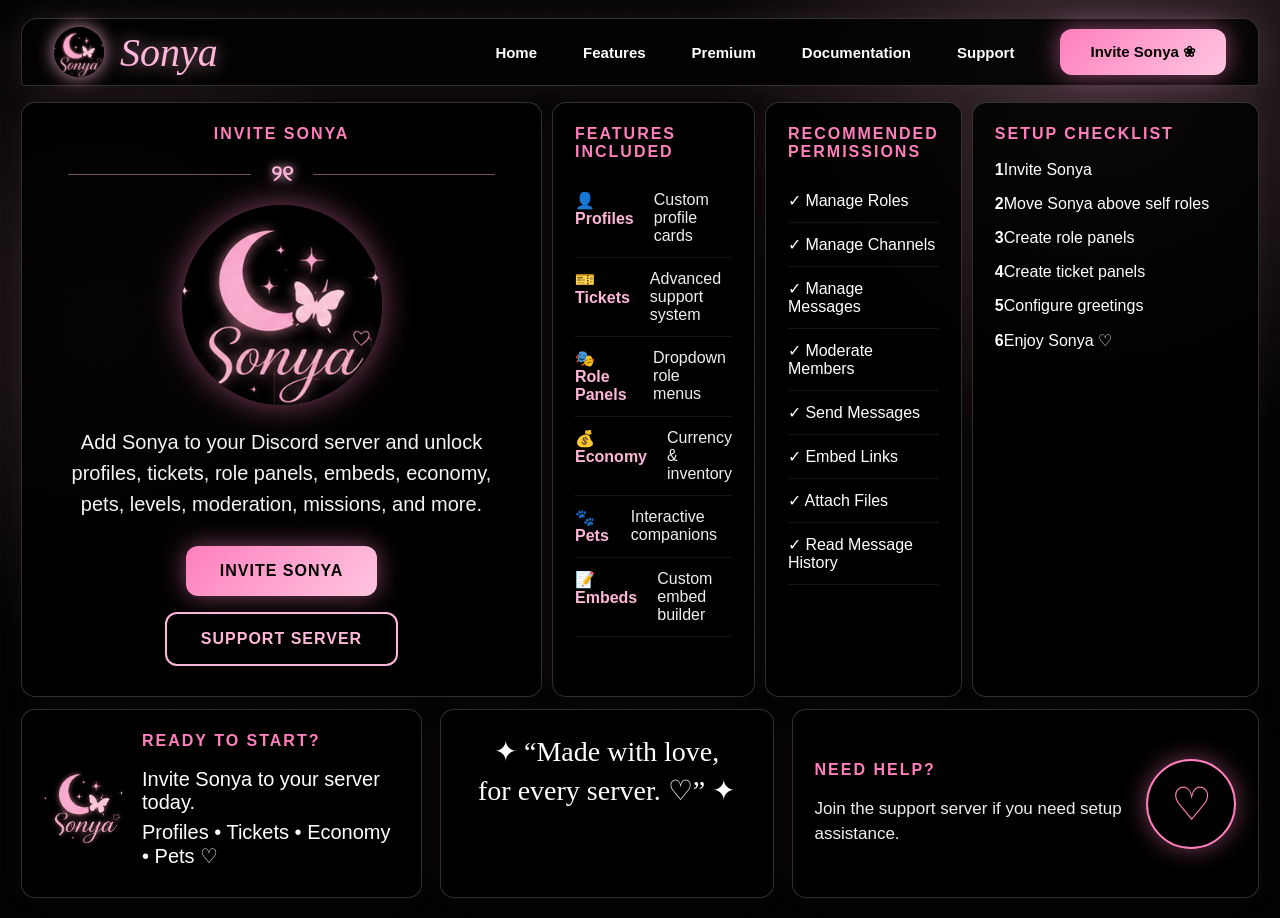
==== invite.html @ 4bfd0383 "Add files via upload" ====
<!DOCTYPE html>
<html lang="en">
<head>
    <meta charset="UTF-8">
    <meta name="viewport" content="width=device-width, initial-scale=1.0">
    <title>Invite Sonya</title>
    <link rel="stylesheet" href="style.css">
</head>
<body>

<div class="page">

    <nav class="navbar">
        <a class="brand" href="index.html">
            <img src="images/sonya-alt-logo.png" alt="Sonya">
            <span>Sonya</span>
        </a>

        <div class="nav-links">
            <a href="index.html">Home</a>
            <a href="features.html">Features</a>
            <a href="premium.html">Premium</a>
            <a href="docs.html">Documentation</a>
            <a href="support.html">Support</a>
            <a class="invite-nav active" href="invite.html">Invite Sonya ❀</a>
        </div>
    </nav>

    <main>

        <section class="top-grid">

            <article class="panel icon-panel">

                <h2>INVITE SONYA</h2>

                <div class="divider">
                    <span></span>
                    <b>୨୧</b>
                    <span></span>
                </div>

                <img src="images/sonya-alt-logo.png" alt="Sonya">

                <p class="tagline">
                    Add Sonya to your Discord server and unlock profiles,
                    tickets, role panels, embeds, economy, pets, levels,
                    moderation, missions, and more.
                </p>

                <div class="hero-actions">

                    <!-- REPLACE WITH YOUR REAL BOT INVITE -->
                    <a class="btn primary"
                       href="https://discord.com/oauth2/authorize?client_id=1516908555285041232&permissions=8&scope=bot%20applications.commands"
                       target="_blank">
                        Invite Sonya
                    </a>

                    <a class="btn outline"
                       href="https://discord.gg/r34JPPwkvG"
                       target="_blank">
                        Support Server
                  </a>

                </div>

            </article>

            <article class="panel">
                <h2>FEATURES INCLUDED</h2>

                <div class="command-list">
                    <p><b>👤 Profiles</b><span>Custom profile cards</span></p>
                    <p><b>🎫 Tickets</b><span>Advanced support system</span></p>
                    <p><b>🎭 Role Panels</b><span>Dropdown role menus</span></p>
                    <p><b>💰 Economy</b><span>Currency & inventory</span></p>
                    <p><b>🐾 Pets</b><span>Interactive companions</span></p>
                    <p><b>📝 Embeds</b><span>Custom embed builder</span></p>
                </div>

            </article>

            <article class="panel">
                <h2>RECOMMENDED PERMISSIONS</h2>

                <div class="command-list">
                    <p>✓ Manage Roles</p>
                    <p>✓ Manage Channels</p>
                    <p>✓ Manage Messages</p>
                    <p>✓ Moderate Members</p>
                    <p>✓ Send Messages</p>
                    <p>✓ Embed Links</p>
                    <p>✓ Attach Files</p>
                    <p>✓ Read Message History</p>
                </div>

            </article>

            <article class="panel">
                <h2>SETUP CHECKLIST</h2>

                <div class="setup-list">
                    <p><b>1</b><span>Invite Sonya</span></p>
                    <p><b>2</b><span>Move Sonya above self roles</span></p>
                    <p><b>3</b><span>Create role panels</span></p>
                    <p><b>4</b><span>Create ticket panels</span></p>
                    <p><b>5</b><span>Configure greetings</span></p>
                    <p><b>6</b><span>Enjoy Sonya ♡</span></p>
                </div>

            </article>

        </section>

        <section class="bottom-grid">

            <article class="mini-panel presence">

                <img src="images/sonya-alt-logo.png" alt="Sonya">

                <div>
                    <h3>READY TO START?</h3>
                    <p>Invite Sonya to your server today.</p>
                    <p class="playing">Profiles • Tickets • Economy • Pets ♡</p>
                </div>

            </article>

            <article class="mini-panel quote">
                ✦ “Made with love,<br>for every server. ♡” ✦
            </article>

            <article class="mini-panel note">

                <div>
                    <h3>NEED HELP?</h3>
                    <p>Join the support server if you need setup assistance.</p>
                </div>

                <div class="cat-face">♡</div>

            </article>

        </section>

    </main>

</div>

</body>
</html>
---- style.css ----
* {
    box-sizing: border-box;
}

:root {
    --pink: #ffb6d9;
    --pink2: #ffd6e8;
    --hot: #ff7fbd;
    --dark: #0f0f0f;
    --panel: rgba(0, 0, 0, 0.84);
    --line: rgba(255, 255, 255, 0.18);
}

html {
    scroll-behavior: smooth;
}

body {
    margin: 0;
    min-height: 100vh;
    background:
        radial-gradient(circle at 86% 8%, rgba(255, 182, 217, 0.22), transparent 28%),
        radial-gradient(circle at 8% 35%, rgba(255, 182, 217, 0.13), transparent 25%),
        #020202;
    color: white;
    font-family: Arial, Helvetica, sans-serif;
    overflow-x: hidden;
}

body::after {
    content: "";
    position: fixed;
    inset: 0;
    pointer-events: none;
    background-image:
        linear-gradient(rgba(255,255,255,0.018) 1px, transparent 1px),
        linear-gradient(90deg, rgba(255,255,255,0.018) 1px, transparent 1px);
    background-size: 42px 42px;
    opacity: 0.45;
    z-index: -1;
}

.page {
    width: min(1650px, calc(100% - 42px));
    margin: 18px auto 32px;
}

/* NAV */
.navbar {
    height: 68px;
    padding: 0 32px;
    background: rgba(3, 3, 3, 0.88);
    border: 1px solid var(--line);
    border-radius: 16px 16px 4px 4px;
    display: flex;
    align-items: center;
    justify-content: space-between;
    box-shadow: 0 0 38px rgba(255, 182, 217, 0.12);
}

.brand {
    display: flex;
    align-items: center;
    gap: 16px;
    text-decoration: none;
}

.brand img {
    width: 50px;
    height: 50px;
    border-radius: 999px;
    object-fit: cover;
    box-shadow: 0 0 18px rgba(255, 182, 217, 0.85);
}

.brand span {
    color: var(--pink);
    font-family: Georgia, serif;
    font-size: 40px;
    font-style: italic;
    text-shadow: 0 0 18px rgba(255, 182, 217, 0.7);
}

.nav-links {
    display: flex;
    align-items: center;
    gap: 46px;
}

.nav-links a {
    color: white;
    text-decoration: none;
    font-weight: 800;
    font-size: 15px;
    transition: 0.25s;
}

.nav-links a.active,
.nav-links a:hover {
    color: var(--pink);
    text-decoration: underline;
    text-underline-offset: 6px;
}

.invite-nav {
    color: black !important;
    background: linear-gradient(135deg, #ff7fbd, #ffc6e1);
    padding: 14px 30px;
    border-radius: 12px;
    text-decoration: none !important;
    box-shadow: 0 0 25px rgba(255, 127, 189, 0.55);
}

/* HERO */
.hero {
    position: relative;
    min-height: 360px;
    overflow: hidden;
    border: 1px solid var(--line);
    border-top: 0;
    border-radius: 4px 4px 18px 18px;
    background: #030303;
    display: grid;
    grid-template-columns: 45% 4% 51%;
    align-items: center;
    padding: 45px 60px;
}

.hero-left {
    position: relative;
    z-index: 2;
    text-align: center;
}

.hero-right {
    position: relative;
    z-index: 2;
    display: flex;
    justify-content: center;
    align-items: center;
}

.hero-right img {
    width: 720px;
    max-width: 100%;
    filter:
        drop-shadow(0 0 20px #ff8fc8)
        drop-shadow(0 0 45px rgba(255,182,217,.6));
}

.hero-divider {
    height: 280px;
    width: 1px;
    background: linear-gradient(transparent, #ff8fc8, transparent);
    margin: auto;
    position: relative;
}

.hero-divider span {
    position: absolute;
    top: 50%;
    left: -12px;
    color: #ffb6d9;
    background: #030303;
    padding: 4px;
}

.hero-decor {
    position: absolute;
    left: 35px;
    top: 50px;
    bottom: 50px;
    color: #ff8fc8;
    display: flex;
    flex-direction: column;
    justify-content: space-between;
    text-shadow: 0 0 15px #ff8fc8;
}

.tagline {
    margin: 18px auto;
    max-width: 420px;
    color: #f4f4f4;
    font-size: 20px;
    line-height: 1.55;
    text-align: center;
    display: block;
}

.icon-wrap {
    position: relative;
    width: 300px;
    height: 300px;
    margin: 0 auto;
}

.hero-icon {
    position: absolute;
    inset: 0;
    margin: auto;
    width: 280px;
    height: 280px;
    border-radius: 50%;
    object-fit: cover;
    border: 2px solid #ff8fc8;
    box-shadow:
        0 0 15px #ff8fc8,
        0 0 40px rgba(255,182,217,.8);
}

.label {
    margin: 12px 0 0;
    color: var(--pink);
    letter-spacing: 18px;
    font-size: 22px;
    font-weight: 900;
}

.divider {
    width: 475px;
    max-width: 90%;
    margin: 18px auto;
    display: flex;
    align-items: center;
    gap: 20px;
    color: var(--pink);
}

.divider span {
    height: 1px;
    flex: 1;
    background: rgba(255, 182, 217, 0.45);
}

.divider b {
    font-size: 22px;
    text-shadow: 0 0 10px var(--pink);
}

.heart {
    margin: 4px 0 8px;
    color: var(--hot);
    font-size: 26px;
    text-shadow: 0 0 15px var(--hot);
}

.hero-actions {
    margin-top: 6px;
}

.btn {
    display: inline-block;
    margin: 8px 12px;
    padding: 16px 34px;
    border-radius: 12px;
    text-transform: uppercase;
    letter-spacing: 1px;
    font-weight: 900;
    text-decoration: none;
    transition: 0.25s;
}

.btn:hover {
    transform: translateY(-3px);
}

.btn.primary {
    color: black;
    background: linear-gradient(135deg, #ff7fbd, #ffc5df);
    box-shadow: 0 0 25px rgba(255, 127, 189, 0.5);
}

.btn.outline {
    color: var(--pink);
    border: 2px solid var(--pink);
    background: rgba(0, 0, 0, 0.42);
}

/* PANELS */
main {
    margin-top: 16px;
}

.top-grid {
    display: grid;
    grid-template-columns: 1.05fr 1.05fr 0.75fr 1.6fr;
    gap: 10px;
}

.panel,
.mini-panel,
.stat-card,
.system-card,
.profile-card-demo {
    background: var(--panel);
    border: 1px solid var(--line);
    border-radius: 14px;
    padding: 22px;
    box-shadow: 0 0 25px rgba(255, 182, 217, 0.05);
}

.panel h2,
.mini-panel h3 {
    margin: 0 0 18px;
    color: var(--hot);
    letter-spacing: 2px;
    font-size: 16px;
}

.icon-panel,
.alt-panel {
    text-align: center;
}

.icon-panel img {
    width: 200px;
    height: 200px;
    max-width: 100%;
    border-radius: 50%;
    object-fit: cover;
    box-shadow: 0 0 32px rgba(255, 127, 189, 0.5);
}

.alt-panel img {
    width: 220px;
    height: auto;
    max-width: 100%;
    object-fit: contain;
    border-radius: 14px;
    opacity: 0.95;
}

.swatch {
    display: flex;
    align-items: center;
    gap: 18px;
    margin: 13px 0;
    font-size: 18px;
}

.swatch i {
    width: 42px;
    height: 42px;
    display: block;
    border-radius: 50%;
    border: 1px solid rgba(255,255,255,0.24);
}

.palette-row {
    display: flex;
    flex-direction: column;
    gap: 6px;
}

.feature-grid {
    display: grid;
    grid-template-columns: repeat(3, 1fr);
    gap: 12px;
}

.feature-card {
    min-height: 86px;
    border: 1px solid rgba(255,255,255,0.16);
    border-radius: 10px;
    background: rgba(255,255,255,0.045);
    display: flex;
    flex-direction: column;
    align-items: center;
    justify-content: center;
    color: var(--hot);
    font-size: 34px;
    text-decoration: none;
    transition: 0.25s;
}

.feature-card:hover {
    border-color: var(--pink);
    box-shadow: 0 0 20px rgba(255, 182, 217, 0.18);
    transform: translateY(-3px);
}

.feature-card span {
    margin-top: 8px;
    color: white;
    font-size: 15px;
    font-weight: 800;
}

/* BOTTOM */
.bottom-grid {
    margin-top: 12px;
    display: grid;
    grid-template-columns: 1.2fr 1fr 1.4fr;
    gap: 18px;
}

.presence {
    display: flex;
    align-items: center;
    gap: 18px;
}

.presence img {
    width: 80px;
    height: 80px;
    border-radius: 50%;
    object-fit: cover;
}

.presence p {
    margin: 7px 0;
    font-size: 20px;
}

.presence b {
    background: var(--hot);
    color: white;
    border-radius: 7px;
    padding: 3px 8px;
    font-size: 13px;
}

.playing span {
    color: var(--hot);
    font-weight: 900;
}

.quote {
    text-align: center;
    font-family: Georgia, serif;
    font-size: 28px;
    line-height: 1.4;
    color: white;
}

.note {
    display: flex;
    align-items: center;
    justify-content: space-between;
    gap: 20px;
}

.note p {
    margin: 0;
    color: #eee;
    font-size: 17px;
    line-height: 1.45;
}

.cat-face {
    flex: 0 0 90px;
    height: 90px;
    border-radius: 50%;
    border: 2px solid var(--hot);
    color: var(--hot);
    display: grid;
    place-items: center;
    font-size: 46px;
    box-shadow: 0 0 25px rgba(255, 127, 189, 0.45);
}

/* EXTRA SECTIONS */
.stats-grid {
    display: grid;
    grid-template-columns: repeat(4, 1fr);
    gap: 12px;
    margin-bottom: 20px;
}

.stat-card {
    text-align: center;
}

.stat-card h2 {
    margin: 0;
    font-size: 42px;
    color: var(--pink);
    text-shadow: 0 0 15px rgba(255,182,217,.5);
}

.stat-card p {
    margin-top: 8px;
    color: #ddd;
}

.section-head {
    text-align: center;
    padding: 40px 20px;
}

.section-head h1 {
    font-size: 42px;
    margin: 15px 0;
}

.section-head p {
    max-width: 800px;
    margin: auto;
    color: #ddd;
    line-height: 1.6;
}

.systems-grid {
    display: grid;
    grid-template-columns: repeat(3, 1fr);
    gap: 12px;
    margin-top: 15px;
}

.system-card h3 {
    color: var(--pink);
    margin-top: 0;
}

.system-card p {
    color: #ddd;
    line-height: 1.6;
}

.preview-grid {
    display: grid;
    grid-template-columns: 1fr 1fr;
    gap: 12px;
    margin-top: 18px;
}

.command-list p {
    display: flex;
    justify-content: space-between;
    gap: 20px;
    border-bottom: 1px solid rgba(255,255,255,.08);
    padding: 12px 0;
    margin: 0;
}

.command-list b {
    color: var(--pink);
}

.command-list span {
    color: #eee;
}

.placeholder-tags {
    display: flex;
    flex-wrap: wrap;
    gap: 10px;
    margin: 15px 0;
}

.placeholder-tags span {
    background: rgba(255,255,255,.05);
    border: 1px solid rgba(255,255,255,.15);
    border-radius: 999px;
    padding: 8px 14px;
    color: var(--pink);
}

.placeholder-example {
    background: rgba(255,255,255,.04);
    border-radius: 12px;
    padding: 16px;
    margin-top: 16px;
}

.profile-showcase {
    margin-top: 20px;
}

.profile-top {
    display: flex;
    align-items: center;
    gap: 18px;
}

.profile-top img {
    width: 70px;
    height: 70px;
    border-radius: 50%;
}

.profile-demo-grid {
    margin-top: 20px;
    display: grid;
    grid-template-columns: repeat(3, 1fr);
    gap: 12px;
}

.profile-demo-grid p {
    background: rgba(255,255,255,.03);
    border-radius: 10px;
    padding: 12px;
    margin: 0;
}

.profile-demo-grid span {
    display: block;
    margin-top: 6px;
    color: var(--pink);
}

.profile-badges {
    margin-top: 20px;
    display: flex;
    flex-wrap: wrap;
    gap: 10px;
}

.profile-badges span {
    background: rgba(255,182,217,.08);
    border: 1px solid rgba(255,182,217,.2);
    border-radius: 999px;
    padding: 8px 14px;
}

/* DOCS */
.docs-grid {
    display: grid;
    grid-template-columns: repeat(auto-fit, minmax(260px, 1fr));
    gap: 20px;
    margin-top: 40px;
}

.docs-grid .panel {
    background: #161616;
    border: 1px solid rgba(255,255,255,.08);
    border-radius: 18px;
    padding: 24px;
}

.docs-grid h2 {
    color: #ffb6d9;
    margin-bottom: 12px;
}

.docs-grid p {
    line-height: 1.9;
    color: #e8e8e8;
}

/* RESPONSIVE */
@media (max-width: 1200px) {
    .nav-links {
        gap: 22px;
    }

    .hero {
        grid-template-columns: 1fr;
    }

    .top-grid,
    .bottom-grid {
        grid-template-columns: 1fr 1fr;
    }

    .feature-panel {
        grid-column: span 2;
    }

    .stats-grid {
        grid-template-columns: repeat(2, 1fr);
    }

    .systems-grid {
        grid-template-columns: repeat(2, 1fr);
    }
}

@media (max-width: 1000px) {
    .stats-grid,
    .systems-grid,
    .preview-grid {
        grid-template-columns: 1fr;
    }

    .profile-demo-grid {
        grid-template-columns: 1fr;
    }
}

@media (max-width: 800px) {
    .page {
        width: 100%;
        margin: 0;
    }

    .navbar {
        height: auto;
        border-radius: 0;
        flex-direction: column;
        gap: 15px;
        padding: 18px;
    }

    .nav-links {
        justify-content: center;
        flex-wrap: wrap;
        gap: 14px;
    }

    .hero {
        border-radius: 0;
        grid-template-columns: 1fr;
        min-height: 520px;
        padding: 35px 22px;
    }

    h1 {
        font-size: 48px;
    }

    .label {
        letter-spacing: 8px;
        font-size: 16px;
    }

    .icon-wrap {
       width: 240px;
       height: 240px;
    }

    .hero-icon {
        width: 210px;
        height: 210px;
    }

    .tagline {
        text-align: center;
        font-size: 17px;
    }

    .top-grid,
    .bottom-grid,
    .stats-grid,
    .systems-grid,
    .preview-grid {
        grid-template-columns: 1fr;
    }

    .feature-panel {
        grid-column: auto;
    }

    .feature-grid {
        grid-template-columns: 1fr 1fr;
    }

    .command-list p {
        flex-direction: column;
        gap: 5px;
    }

    .note {
        flex-direction: column;
        text-align: center;
    }

   .invite-icon {
        width: 200px;
        height: 200px;
        max-width: 100%;
        border-radius: 50%;
        object-fit: cover;
        display: block;
        margin: 20px auto;
        box-shadow: 0 0 32px rgba(255, 127, 189, 0.5);
    }

    .setup-list p {
    display: flex;
    align-items: center;
    gap: 18px;
    border-bottom: 1px solid rgba(255,255,255,.08);
    padding: 15px 0;
    margin: 0;
   }

    .setup-list b {
    width: 28px;
    height: 28px;
    border: 2px solid var(--hot);
    border-radius: 50%;
    color: var(--hot);
    display: grid;
    place-items: center;
    font-size: 15px;
   }

   .setup-list span {
    color: white;
    font-size: 18px;
   }


}
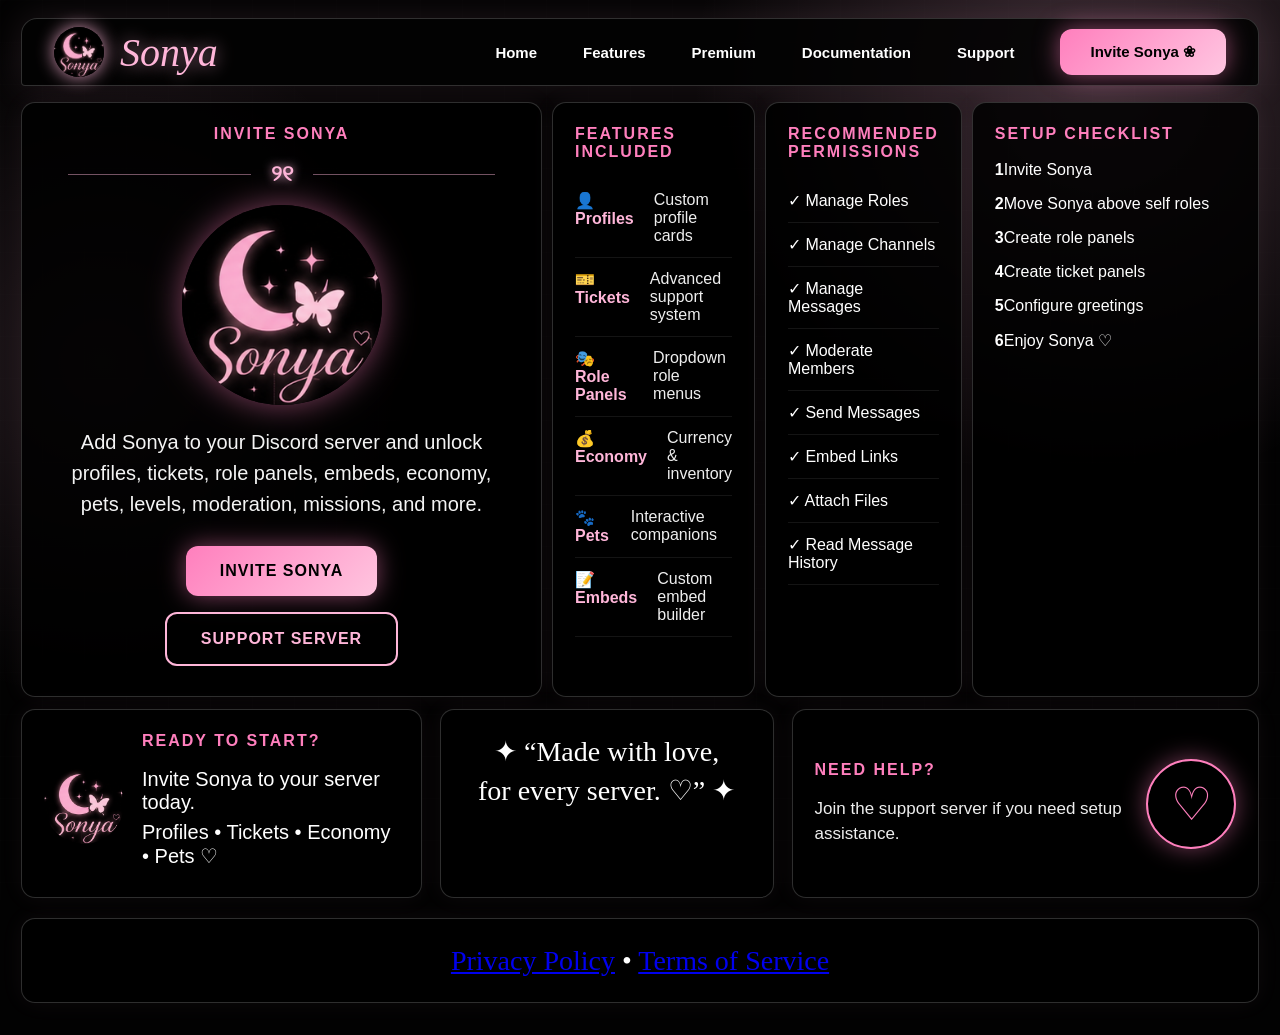
==== commit ffc1d1f9: "Update invite.html" ====
--- a/invite.html
+++ b/invite.html
@@ -50,9 +50,9 @@
 
                 <div class="hero-actions">
 
-                    <!-- REPLACE WITH YOUR REAL BOT INVITE -->
+                    
                     <a class="btn primary"
-                       href="https://discord.com/oauth2/authorize?client_id=1516908555285041232&permissions=8&scope=bot%20applications.commands"
+                       href="https://discord.com/oauth2/authorize?client_id=1516908555285041232&permissions=1101927671824&integration_type=0&scope=bot+applications.commands"
                        target="_blank">
                         Invite Sonya
                     </a>
@@ -144,9 +144,16 @@
 
         </section>
 
-    </main>
+     <footer class="mini-panel quote" style="margin-top:20px;">
+       <a href="privacy.html">Privacy Policy</a>
+        •
+       <a href="terms.html">Terms of Service</a>
+</footer>
+
+
+</main>
 
 </div>
 
 </body>
-</html>+</html>
--- a/style.css
+++ b/style.css
@@ -679,70 +679,96 @@
 }
 
 @media (max-width: 800px) {
+
+    body {
+        overflow-x: hidden;
+    }
+
     .page {
         width: 100%;
         margin: 0;
+        padding: 0;
+        overflow-x: hidden;
     }
 
     .navbar {
-        height: auto;
-        border-radius: 0;
         flex-direction: column;
         gap: 15px;
         padding: 18px;
+        height: auto;
+        border-radius: 0;
+    }
+
+    .brand {
+        justify-content: center;
     }
 
     .nav-links {
+        display: flex;
+        flex-wrap: wrap;
         justify-content: center;
-        flex-wrap: wrap;
         gap: 14px;
     }
 
-    .hero {
+    .hero,
+    .inner-hero {
+        padding: 35px 22px;
         border-radius: 0;
+        min-height: auto;
+    }
+
+    .top-grid,
+    .bottom-grid,
+    .systems-grid,
+    .stats-grid,
+    .preview-grid {
         grid-template-columns: 1fr;
-        min-height: 520px;
-        padding: 35px 22px;
-    }
-
-    h1 {
-        font-size: 48px;
-    }
-
-    .label {
-        letter-spacing: 8px;
-        font-size: 16px;
-    }
-
-    .icon-wrap {
-       width: 240px;
-       height: 240px;
-    }
-
-    .hero-icon {
-        width: 210px;
-        height: 210px;
+        gap: 14px;
+        width: 100%;
+    }
+
+    .feature-panel {
+        grid-column: auto;
+    }
+
+    .feature-grid {
+        grid-template-columns: 1fr 1fr;
+    }
+
+    .panel,
+    .mini-panel,
+    .system-card,
+    .stat-card,
+    .profile-card-demo {
+        width: 100%;
+        max-width: 100%;
+        overflow: hidden;
+    }
+
+    .icon-panel img,
+    .invite-icon {
+        width: 190px;
+        height: 190px;
+        display: block;
+        margin: 20px auto;
+        object-fit: cover;
     }
 
     .tagline {
+        width: 100%;
+        max-width: 100%;
         text-align: center;
         font-size: 17px;
-    }
-
-    .top-grid,
-    .bottom-grid,
-    .stats-grid,
-    .systems-grid,
-    .preview-grid {
-        grid-template-columns: 1fr;
-    }
-
-    .feature-panel {
-        grid-column: auto;
-    }
-
-    .feature-grid {
-        grid-template-columns: 1fr 1fr;
+        line-height: 1.6;
+        overflow-wrap: break-word;
+    }
+
+    .btn {
+        display: block;
+        width: 90%;
+        max-width: 320px;
+        margin: 10px auto;
+        text-align: center;
     }
 
     .command-list p {
@@ -755,41 +781,40 @@
         text-align: center;
     }
 
-   .invite-icon {
-        width: 200px;
-        height: 200px;
-        max-width: 100%;
+    .setup-list p {
+        display: flex;
+        align-items: center;
+        gap: 18px;
+        padding: 15px 0;
+        margin: 0;
+        border-bottom: 1px solid rgba(255,255,255,.08);
+    }
+
+    .setup-list b {
+        width: 28px;
+        height: 28px;
+        border: 2px solid var(--hot);
         border-radius: 50%;
-        object-fit: cover;
-        display: block;
-        margin: 20px auto;
-        box-shadow: 0 0 32px rgba(255, 127, 189, 0.5);
-    }
-
-    .setup-list p {
-    display: flex;
-    align-items: center;
-    gap: 18px;
-    border-bottom: 1px solid rgba(255,255,255,.08);
-    padding: 15px 0;
-    margin: 0;
-   }
-
-    .setup-list b {
-    width: 28px;
-    height: 28px;
-    border: 2px solid var(--hot);
-    border-radius: 50%;
-    color: var(--hot);
-    display: grid;
-    place-items: center;
-    font-size: 15px;
-   }
-
-   .setup-list span {
-    color: white;
-    font-size: 18px;
-   }
-
-
-}+        display: grid;
+        place-items: center;
+        color: var(--hot);
+        font-size: 15px;
+    }
+
+    .setup-list span {
+        color: white;
+        font-size: 18px;
+    }
+
+    .quote {
+        font-size: 34px;
+    }
+
+    h1,
+    .section-head h1 {
+        font-size: 44px;
+    }
+
+}
+
+
